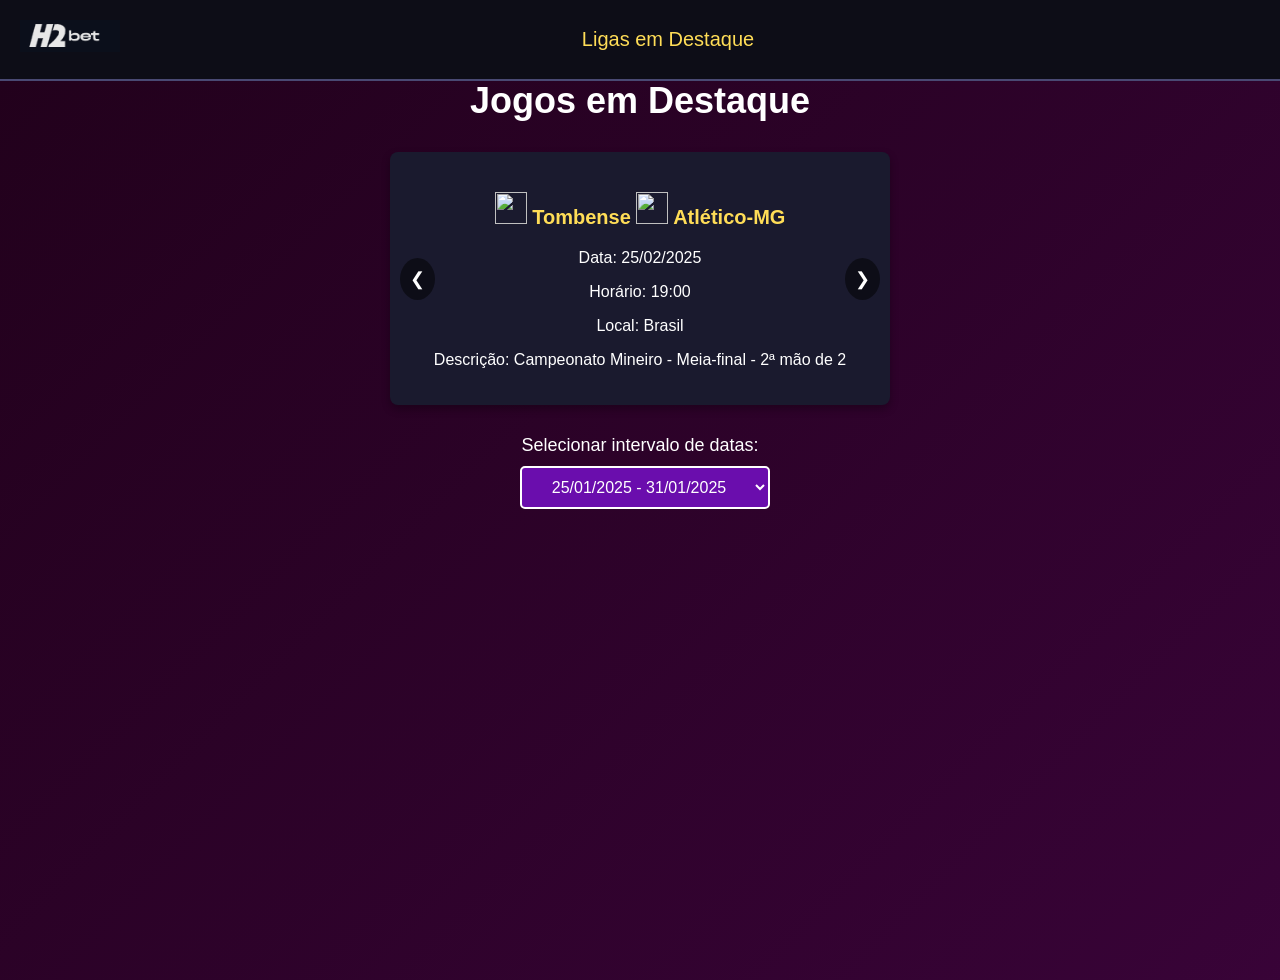
==== home.html @ 75f7c67d "Primeiro commit: adicionando arquivos do projeto" ====
<!DOCTYPE html>
    <html lang="pt-BR">
    <head>
        <meta charset="UTF-8">
        <meta name="viewport" content="width=device-width, initial-scale=1.0">
        <title>Jogos em Destaque</title>
        <link rel="icon" href="favicon.jpg" type="image/x-icon"> <!-- Linha do favicon adicionada -->
        <link rel="stylesheet" href="styles.css">
       
        </head>
    <body>
        <header>
            <img src="h2bet_logo.png" alt="H2BET" class="header-logo"> 
            <div class="header-title">
                <span class="highlight-link" onclick="location.href='events.html'">Ligas em Destaque</span>
            </div>
        </header>
        <h1>Jogos em Destaque</h1>

        <!-- Carrossel de Jogos em Destaque -->
        <div class="carousel-container" id="carousel-container">
            <div class="carousel-slide" id="carousel-slide">
                <!-- Jogo 1 -->
                <div class="carousel-item">
                    <h3>
                        <img src="https://ssl.gstatic.com/onebox/media/sports/logos/hVv2tWVGqcgg_W-j_oputw_48x48.png"> Tombense 
                        <img src="https://ssl.gstatic.com/onebox/media/sports/logos/q9fhEsgpuyRq58OgmSndcQ_48x48.png"> Atlético-MG
                    </h3>
                    <p>Data: 25/02/2025</p>
                    <p>Horário: 19:00</p>
                    <p>Local: Brasil</p>
                    <p>Descrição: Campeonato Mineiro - Meia-final - 2ª mão de 2</p>
                </div>
                
                <div class="carousel-item">
                    <h3>
                        <img src="https://ssl.gstatic.com/onebox/media/sports/logos/Ku-73v_TW9kpex-IEGb0ZA_48x48.png"> Grêmio 
                        <img src="https://ssl.gstatic.com/onebox/media/sports/logos/q9fhEsgpuyRq58OgmSndcQ_48x48.png"> Atlético-MG
                    </h3>
                    <p>Data: 29/03/2025</p>
                    <p>Horário: A definir</p>
                    <p>Local: Brasil</p>
                    <p>Descrição: Campeonato Mineiro - Final - 1ª mão de 2</p>
                </div>
                
                <div class="carousel-item">
                    <h3>
                        <img src="https://ssl.gstatic.com/onebox/media/sports/logos/q9fhEsgpuyRq58OgmSndcQ_48x48.png"> Atlético-MG 
                        <img src="https://ssl.gstatic.com/onebox/media/sports/logos/S861eZfMqq4V7d3tRQuyIg_48x48.png"> Manaus
                    </h3>
                    <p>Data: 05/03/2025</p>
                    <p>Horário: A definir</p>
                    <p>Local: Brasil</p>
                    <p>Descrição: Copa do Brasil - Segunda rodada</p>
                </div>
                
                <div class="carousel-item">
                    <h3>
                        <img src="https://ssl.gstatic.com/onebox/media/sports/logos/q9fhEsgpuyRq58OgmSndcQ_48x48.png"> Atlético-MG 
                        <img src="https://ssl.gstatic.com/onebox/media/sports/logos/4w2Z97Hf9CSOqICK3a8AxQ_48x48.png"> São Paulo
                    </h3>
                    <p>Data: 05/04/2025</p>
                    <p>Horário: A definir</p>
                    <p>Local: Brasil</p>
                    <p>Descrição: Copa do Brasil - Segunda rodada</p>
                </div>
            </div>
            <button class="carousel-button left" onclick="prevSlide()">&#10094;</button>
            <button class="carousel-button right" onclick="nextSlide()">&#10095;</button>
        </div>
        </div>
    
        <!-- Seletor de Intervalo de Datas -->
        <div class="month-selector-container">
            <label for="date">Selecionar intervalo de datas:</label>
            <select id="date" class="custom-month-selector" onchange="showSports()">
                <option value="1">25/01/2025 - 31/01/2025</option>
                <option value="2">01/02/2025 - 07/02/2025</option>
                <option value="3">08/02/2025 - 14/02/2025</option>
                <option value="4">15/02/2025 - 21/02/2025</option>
                <option value="5">22/02/2025 - 28/02/2025</option>
                <option value="6">01/03/2025 - 07/03/2025</option>
                <option value="7">08/03/2025 - 14/03/2025</option>
            </select>
        </div>
    
        <!-- Container dos Esportes -->
        <div id="sports" class="sports" style="display:none;">
            <h2 class="sports-title">ESPORTES DISPONÍVEIS:</h2>
            <div class="sports-buttons">
                <button class="sport-btn" onclick="showSportImage('futebol')">
                    <img src="https://img.icons8.com/?size=100&id=59&format=png&color=000000" alt="Futebol" class="btn-icon"> Futebol
                </button>
                <button class="sport-btn" onclick="showSportImage('tennis')">
                    <img src="https://img.icons8.com/ios-filled/50/000000/tennis.png" alt="Tênis" class="btn-icon"> Tênis
                </button>
                <button class="sport-btn" onclick="showSportImage('basquete')">
                    <img src="https://img.icons8.com/ios-filled/50/000000/basketball.png" alt="Basquete" class="btn-icon"> Basquete
                </button>
                <button class="sport-btn" onclick="showSportImage('cs')">
                    <img src="https://img.icons8.com/?size=100&id=jzahITKncvRL&format=png&color=000000" alt="CS 2.0" class="btn-icon"> CS 2.0
                </button>
                <button class="sport-btn" onclick="showSportImage('mma')">
                    <img src="https://img.icons8.com/?size=100&id=rgCIVaH3hOXV&format=png&color=000000" alt="MMA" class="btn-icon"> MMA
                </button>
            </div>
        </div>
    
        <!-- Container da Imagem do Esporte -->
        <div id="sport-image" class="sport-image" style="display:none;">
            <h2>Imagem do Esporte:</h2>
            <div id="sport-img-container">
                <!-- As imagens dos esportes serão adicionadas aqui dinamicamente -->
            </div>
        </div>
        <script src="script.js"></script>
    </body>
    </html>
---- styles.css ----
/* Estilos gerais */

.highlight-link {
    font-size: 20px; /* Define o tamanho da letra */
    color: #ffdd57; /* Cor do texto */
    cursor: pointer; /* Cursor de ponteiro ao passar o mouse */
    text-decoration: none; /* Remove o sublinhado */
    transition: color 0.3s ease, transform 0.3s ease; /* Transições suaves */
}

.highlight-link:hover {
    color: #ffd700; /* Cor do texto ao passar o mouse */
    transform: scale(1.1); /* Aumenta levemente o tamanho ao passar o mouse */
}

.highlight-link:active {
    color: #ffa500; /* Cor do texto ao clicar */
    transform: scale(0.95); /* Reduz levemente o tamanho ao clicar */
}

body, html {
    height: 100%;
    margin: 0;
    padding: 0;
    background-color: #1a1a2e;
    font-family: 'Arial', sans-serif;
    color: #ffffff;
}

header {
    background-color: rgba(0, 0, 0, 0.5); /* Transparente */
    padding: 28px;
    text-align: center;
    border-bottom: 2px solid #494973;
    position: fixed; /* Fixo no topo */
    top: 0;
    width: 100%;
    z-index: 1000;
    transition: box-shadow 0.3s ease;
}

.header-logo {
    width: 80px;
}

h1 {
    color: white;
    font-size: 36px;
    text-align: center;
    margin-top: 80px; /* Ajuste para compensar o header fixo */
}

/* Carrossel de Destaque */
.carousel-container {
    position: relative;
    max-width: 500px;
    margin: 30px auto;
    overflow: hidden;
    border-radius: 8px;
    background-color: #1a1a2e;
    color: #ffffff;
    box-shadow: 0px 4px 8px rgba(0, 0, 0, 0.3);
    transition: background-color 1s ease; /* Transição suave para a cor de fundo */
}

.carousel-slide {
    display: flex;
    transition: transform 0.5s ease-in-out;
}

.carousel-item {
    min-width: 100%;
    box-sizing: border-box;
    padding: 20px;
    text-align: center;
}

.carousel-item h3 {
    font-size: 20px;
    color: #ffdd57;
}

/* Ajuste do tamanho dos ícones */
.carousel-item h3 img {
    width: 32px; /* Reduz o tamanho para 32px */
    height: 32px;
}

/* Botões de navegação */
.carousel-button {
    position: absolute;
    top: 50%;
    transform: translateY(-50%);
    background-color: rgba(0, 0, 0, 0.5);
    color: #ffffff;
    border: none;
    padding: 10px;
    cursor: pointer;
    font-size: 18px;
    border-radius: 50%;
}

.carousel-button.left {
    left: 10px;
}

.carousel-button.right {
    right: 10px;
}

/* Estilos para o seletor de datas e esportes */
.month-selector-container {
    display: flex;
    justify-content: center;
    align-items: center;
    flex-direction: column;
    margin-top: 20px;
}

.custom-month-selector {
    padding: 10px;
    font-size: 16px;
    color: #ffffff;
    background-color: #6a0dad;
    border: 2px solid #ffffff;
    border-radius: 5px;
    margin-top: 10px;
    width: 250px;
    text-align: center;
    transition: background-color 0.3s ease;
}

.custom-month-selector:hover {
    background-color: #9a4cdd;
}

/* Botões de esportes */
.sport-btn {
    background: linear-gradient(135deg, #6a0dad, #494973);
    color: white;
    padding: 15px 25px;
    border-radius: 8px;
    box-shadow: 0 4px 8px rgba(0, 0, 0, 0.3);
    margin: 5px;
    cursor: pointer;
    transition: background 0.3s, transform 0.2s;
}

.sport-btn:hover {
    background: linear-gradient(135deg, #9a4cdd, #6161a2);
    transform: scale(1.1);
}

.sport-btn:active {
    transform: scale(0.98);
    background-color: #7e41c4;
}

/* Área da imagem com borda */
.sport-image {
    border-radius: 10px;
    padding: 15px;
    background-color: #282846;
    margin: 20px auto;
    text-align: center;
    max-width: 1000px;
    box-shadow: 0px 4px 8px rgba(0, 0, 0, 0.5);
}

.sport-image img {
    border-radius: 8px;
    border: 2px solid #494973;
    max-width: 100%;
    height: auto;
}

/* Estilo do canvas de neve */
#snowCanvas {
    position: fixed;
    top: 0;
    left: 0;
    width: 100%;
    height: 100%;
    pointer-events: none;
    z-index: 1000;
}

body {
    font-family: Arial, sans-serif;
    background-color: #1a1a2e; /* Fundo escuro */
    color: #ffffff; /* Texto claro */
}

.header-logo:hover {
    transform: scale(1.1) rotate(-5deg);
    transition: transform 0.3s ease;
}

.header-logo {
    position: absolute; /* Faz o logo flutuar na posição */
    left: 20px; /* Distância do lado esquerdo */
    top: 20px; /* Distância do topo */
    width: 100px; /* Ajuste a largura do logo conforme necessário */
}

/* Estilos para as abas e o conteúdo das abas no calendário */
.tabs-container, .sub-tabs-container {
    background-color: #282846;
    padding: 10px;
}

.tab, .sub-tab {
    display: inline-block;
    cursor: pointer;
    padding: 10px 20px;
    margin: 0 5px;
    background-color: #3b3b5e;
    color: white;
    border-radius: 5px;
    transition: background-color 0.3s ease, transform 0.2s ease; /* Animações */
}

.tab:hover, .sub-tab:hover {
    background-color: #494973;
    transform: scale(1.05); /* Aumenta levemente o tamanho */
}

.tab-content, .sub-tab-content {
    display: none;
    padding: 10px;
    background-color: #2d2d4f;
    border: 1px solid #494973;
    margin-top: 10px;
    border-radius: 5px;
}

.tab-content.active, .sub-tab-content.active {
    display: block;
}

.tab-active, .sub-tab-active {
    background-color: #6161a2; /* Cor ao ativar */
    color: #ffffff;
    transform: scale(1.05);
}

.button-active {
    background-color: #494973; /* Cor ao clicar */
    transform: scale(0.95); /* Reduz levemente o tamanho ao clicar */
    transition: transform 0.1s ease; /* Adiciona animação suave ao efeito de pressionamento */
}

/* Estilos para o seletor de mês e lista de eventos */
.month-selector-container {
    margin: 20px 0;
    display: flex;
    justify-content: center;
    align-items: center;
    font-size: 18px;
}

.custom-month-selector {
    padding: 10px 15px;
    margin-left: 10px;
    font-size: 16px;
    color: #ffffff;
    background-color: #6a0dad; /* Roxo escuro */
    border: 2px solid #ffffff;
    border-radius: 5px;
    transition: background-color 0.3s ease, color 0.3s ease;
}

.custom-month-selector:hover {
    background-color: #9a4cdd; /* Tom de roxo mais claro no hover */
    color: #ffffff;
}

.custom-month-selector:focus {
    outline: none;
    border-color: #9a4cdd;
    box-shadow: 0 0 5px rgba(154, 76, 221, 0.6);
}

.events {
    margin-top: 20px;
    padding: 0 20px;
}

.custom-event-list {
    list-style-type: none;
    padding: 0;
    margin: 20px 0;
}

.custom-event-list li {
    background-color: #2d2d4f;
    margin-bottom: 10px;
    padding: 15px;
    border-radius: 5px;
    font-size: 16px;
    transition: background-color 0.3s ease;
}

.custom-event-list li:hover {
    background-color: #3b3b5e;
}

/* Estilos para o seletor de datas */
.date-selector-container {
    margin: 20px 0;
    display: flex;
    justify-content: center;
    align-items: center;
    font-size: 18px;
}
.custom-date-selector {
    padding: 10px 15px;
    margin-left: 10px;
    font-size: 16px;
    color: #ffffff;
    background-color: #6a0dad; /* Roxo escuro */
    border: 2px solid #ffffff;
    border-radius: 5px;
    transition: background-color 0.3s ease, color 0.3s ease;
}

.custom-date-selector:hover {
    background-color: #9a4cdd; /* Tom de roxo mais claro no hover */
    color: #ffffff;
}

/* Estilos para a lista de esportes */
.sports-buttons {
    display: flex;
    justify-content: center;
    flex-wrap: wrap;
    margin-top: 20px;
}

.sport-btn {
    background-color: #3b3b5e;
    color: white;
    border: none;
    border-radius: 5px;
    padding: 10px 20px;
    margin: 5px;
    cursor: pointer;
    transition: background-color 0.3s ease, transform 0.2s ease;
}

.sport-btn:hover {
    background-color: #494973;
    transform: scale(1.05);
}

/* Efeito de destaque para o botão ativo */
.sport-btn.active {
    background-color: #494973;
    box-shadow: 0 6px 12px rgba(0, 0, 0, 0.3);
    transform: scale(1.05);
    color: #ffffff;
}

.sport-image {
    display: flex;
    justify-content: center; /* Centraliza as imagens */
    align-items: center;
    margin-top: 40px;
}

.sport-image img {
    max-width: 100%;
    height: auto;
    border-radius: 10px;
    margin-top: 10px;
}

/* Limite de tamanho das imagens */
.sport-image img {
    max-width: 90%; /* Garante que as imagens não ocupem mais de 90% da largura */
    height: auto;
}

/* Animação de fade-in */
.fade-in {
    opacity: 0;
    transform: translateY(20px);
    animation: fadeIn 0.5s forwards;
}

@keyframes fadeIn {
    to {
        opacity: 1;
        transform: translateY(0);
    }
}

/* Estilos para o ícone de carregamento */
.loading-spinner {
    border: 4px solid rgba(255, 255, 255, 0.3);
    border-top: 4px solid #6a0dad;
    border-radius: 50%;
    width: 40px;
    height: 40px;
    animation: spin 1s linear infinite;
    margin: auto;
}

@keyframes spin {
    from { transform: rotate(0deg); }
    to { transform: rotate(360deg); }
}

.tab-content, .sub-tab-content {
    opacity: 0;
    transform: translateY(20px);
    transition: opacity 0.5s ease, transform 0.5s ease;
}

.tab-content.active, .sub-tab-content.active {
    opacity: 1;
    transform: translateY(0);
}

.sport-btn {
    display: flex;
    align-items: center;
    background-color: #3b3b5e;
    color: white;
    border: none;
    border-radius: 5px;
    padding: 10px 20px;
    margin: 5px;
    cursor: pointer;
    transition: background-color 0.3s ease, transform 0.2s ease;
}

.sport-btn:hover {
    background-color: #494973;
    transform: scale(1.05);
}

.btn-icon {
    width: 20px;
    height: 20px;
    margin-right: 8px;
}

#sport-img-container {
    border: 2px solid #494973;
    border-radius: 8px;
    padding: 15px;
    box-shadow: 0 0 10px rgba(106, 13, 173, 0.5), 0 0 20px rgba(106, 13, 173, 0.3);
    animation: glow 2s infinite alternate;
    width: 90%; /* Aumenta a largura para 90% da área disponível */
    max-width: 1250px; /* Aumenta o limite máximo para telas grandes */
    margin: 0 auto; /* Centraliza o contêiner */
}

@keyframes glow {
    0% { box-shadow: 0 0 10px rgba(106, 13, 173, 0.3), 0 0 15px rgba(106, 13, 173, 0.2); }
    100% { box-shadow: 0 0 15px rgba(106, 13, 173, 0.6), 0 0 25px rgba(106, 13, 173, 0.4); }
}

#sport-img-container img {
    transition: transform 0.3s ease; /* Transição suave para o efeito de zoom */
}

#sport-img-container img:hover {
    transform: scale(1.25); /* Aumenta levemente o zoom ao passar o mouse */
}

h2 {
    font-size: 24px;
    text-transform: uppercase;
    letter-spacing: 2px;
    color: #ab4cf0;
    text-align: center;
    margin-bottom: 15px;
    border-bottom: 2px solid #494973;
    display: inline-block;
    padding-bottom: 5px;
}

.sport-btn {
    background: linear-gradient(135deg, #6a0dad, #3b3b5e);
    color: white;
    border: none;
    border-radius: 25px;
    padding: 12px 24px;
    margin: 8px;
    cursor: pointer;
    transition: background 0.3s, transform 0.2s;
}

.sport-btn:hover {
    background: linear-gradient(135deg, #9b5ed4, #4d4d7e);
    transform: scale(1.1);
    box-shadow: 0 4px 8px rgba(0, 0, 0, 0.3);
}

.sport-btn:active {
    transform: scale(0.95);
    box-shadow: 0 2px 4px rgba(0, 0, 0, 0.2);
}

/* Fundo animado com gradiente */
body {
    background: linear-gradient(135deg, #22011c, #9805a5c4);
    background-size: 400% 400%;
    animation: backgroundMove 10s infinite alternate;
}

@keyframes backgroundMove {
    0% { background-position: 0% 0%; }
    100% { background-position: 100% 100%; }
}

/* Fundo com várias linhas de texto animado */
.animated-text-background {
    position: absolute;
    top: 0;
    left: 0;
    width: 100%;
    height: 100%;
    overflow: hidden;
    z-index: -1;
    display: grid;
    grid-template-rows: repeat(6, 1fr); /* Cria 6 linhas de H2 */
    opacity: 0.1; /* Ajusta a opacidade para um fundo visível, mas não muito forte */
    pointer-events: none;
}

/* Cada linha de texto H2 animada */
.animated-text-background div {
    display: flex;
    justify-content: center;
    align-items: center;
    white-space: nowrap;
    font-size: 120px;
    color: #ffffff;
    animation: moveText 20s linear infinite;
}

/* Pequenos atrasos para cada linha, criando um efeito escalonado */
.animated-text-background div:nth-child(odd) {
    animation-delay: 0s;
}

.animated-text-background div:nth-child(even) {
    animation-delay: 10s;
}

/* Animação do movimento do texto */
@keyframes moveText {
    0% { transform: translateX(100%); }
    100% { transform: translateX(-100%); }
}

/* Centralizar o contêiner de esportes */
.sports {
    display: flex;
    flex-direction: column;
    align-items: center;
    text-align: center;
}

/* Estilo para o título */
.sports-title {
    font-size: 24px;
    font-weight: bold;
    color: #9b5ed4;
    margin-bottom: 20px;
    letter-spacing: 2px;
    text-transform: uppercase;
}

.team-icon {
    width: 24px;
    height: 24px;
    vertical-align: middle;
    margin-right: 5px;
}
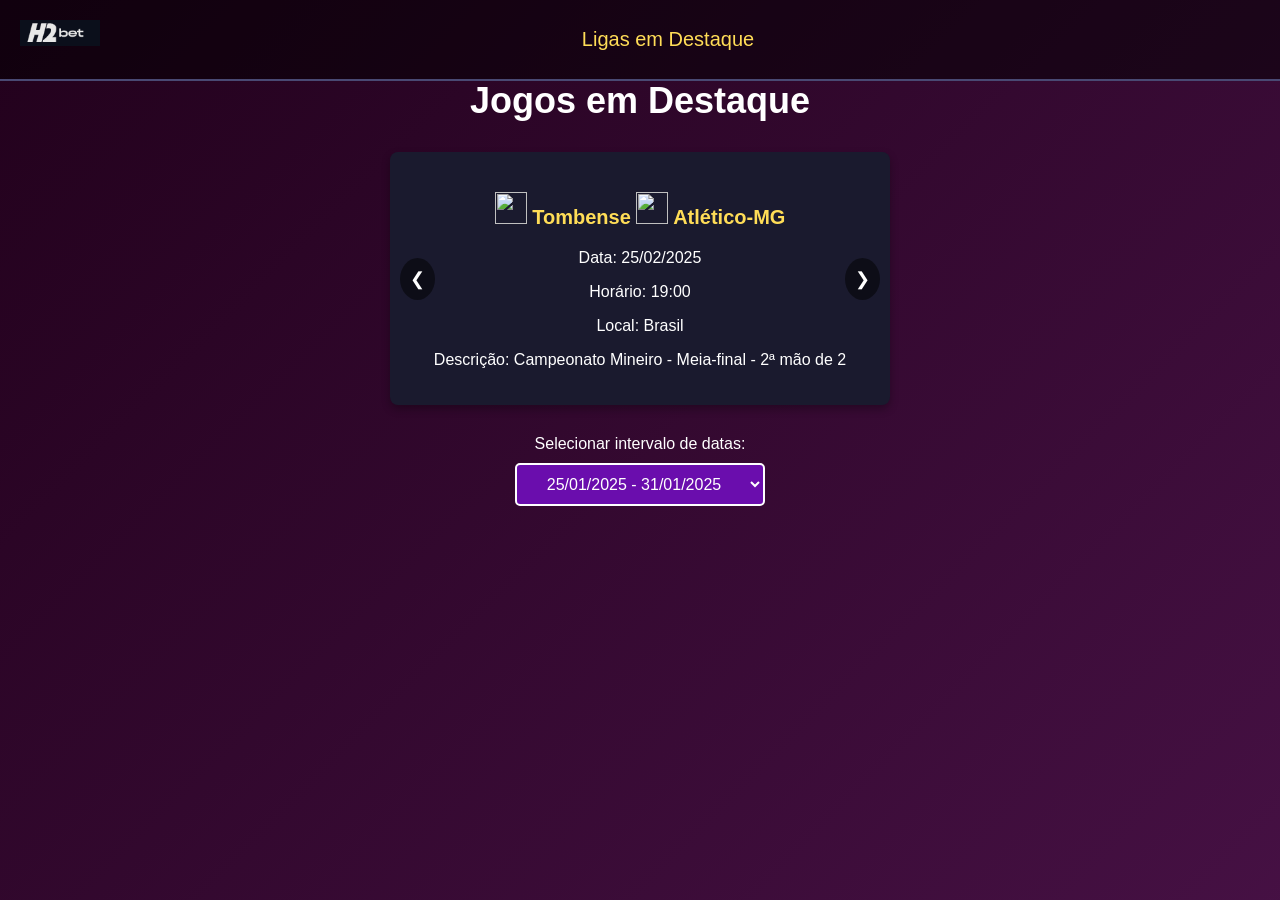
==== commit 30590449: "atualizado tudo layout" ====
--- a/home.html
+++ b/home.html
@@ -108,7 +108,7 @@
     
         <!-- Container da Imagem do Esporte -->
         <div id="sport-image" class="sport-image" style="display:none;">
-            <h2>Imagem do Esporte:</h2>
+            <h2>Evento's':</h2>
             <div id="sport-img-container">
                 <!-- As imagens dos esportes serão adicionadas aqui dinamicamente -->
             </div>
--- a/styles.css
+++ b/styles.css
@@ -1,53 +1,84 @@
-/* Estilos gerais */
-
-.highlight-link {
-    font-size: 20px; /* Define o tamanho da letra */
-    color: #ffdd57; /* Cor do texto */
-    cursor: pointer; /* Cursor de ponteiro ao passar o mouse */
-    text-decoration: none; /* Remove o sublinhado */
-    transition: color 0.3s ease, transform 0.3s ease; /* Transições suaves */
-}
-
-.highlight-link:hover {
-    color: #ffd700; /* Cor do texto ao passar o mouse */
-    transform: scale(1.1); /* Aumenta levemente o tamanho ao passar o mouse */
-}
-
-.highlight-link:active {
-    color: #ffa500; /* Cor do texto ao clicar */
-    transform: scale(0.95); /* Reduz levemente o tamanho ao clicar */
-}
-
-body, html {
+/* Reset básico para garantir que o body ocupe toda a tela */
+html, body {
     height: 100%;
+    width: 100%;
     margin: 0;
     padding: 0;
-    background-color: #1a1a2e;
-    font-family: 'Arial', sans-serif;
-    color: #ffffff;
+    overflow-x: hidden; /* Evita barras de rolagem horizontais indesejadas */
+}
+
+/* Fundo animado com gradiente */
+body {
+    background: linear-gradient(135deg, #22011c, #9805a5c4);
+    background-size: 400% 400%;
+    animation: backgroundMove 10s infinite alternate;
+    min-height: 100vh; /* Garante que o body ocupe pelo menos a altura da viewport */
+    font-family: Arial, sans-serif;
+    color: #ffffff;
+}
+
+/* Animação do gradiente */
+@keyframes backgroundMove {
+    0% { background-position: 0% 0%; }
+    100% { background-position: 100% 100%; }
+}
+
+/* Estilos gerais */
+.highlight-link {
+    font-size: 20px;
+    color: #ffdd57;
+    cursor: pointer;
+    text-decoration: none;
+    transition: color 0.3s ease, transform 0.3s ease;
+}
+
+.highlight-link:hover {
+    color: #ffd700;
+    transform: scale(1.1);
+}
+
+.highlight-link:active {
+    color: #ffa500;
+    transform: scale(0.95);
 }
 
 header {
-    background-color: rgba(0, 0, 0, 0.5); /* Transparente */
+    background-color: rgba(0, 0, 0, 0.5);
     padding: 28px;
-    text-align: center;
     border-bottom: 2px solid #494973;
-    position: fixed; /* Fixo no topo */
+    position: fixed;
     top: 0;
     width: 100%;
     z-index: 1000;
     transition: box-shadow 0.3s ease;
+    display: flex;
+    justify-content: center;
+    align-items: center;
 }
 
 .header-logo {
     width: 80px;
+    position: absolute;
+    left: 20px;
+    top: 20px;
+}
+
+.header-logo:hover {
+    transform: scale(1.1) rotate(-5deg);
+    transition: transform 0.3s ease;
+}
+
+.header-title {
+    display: flex;
+    justify-content: center;
+    width: 100%;
 }
 
 h1 {
     color: white;
     font-size: 36px;
     text-align: center;
-    margin-top: 80px; /* Ajuste para compensar o header fixo */
+    margin-top: 80px;
 }
 
 /* Carrossel de Destaque */
@@ -57,10 +88,16 @@
     margin: 30px auto;
     overflow: hidden;
     border-radius: 8px;
-    background-color: #1a1a2e;
+    background: rgba(0, 0, 0, 0.3); /* Fundo semi-transparente */
     color: #ffffff;
     box-shadow: 0px 4px 8px rgba(0, 0, 0, 0.3);
-    transition: background-color 1s ease; /* Transição suave para a cor de fundo */
+    transition: background-color 1s ease;
+    cursor: grab; /* Indica que o carrossel pode ser arrastado */
+    user-select: none; /* Evita seleção de texto ao arrastar */
+}
+
+.carousel-container:active {
+    cursor: grabbing; /* Muda o cursor ao arrastar */
 }
 
 .carousel-slide {
@@ -80,13 +117,11 @@
     color: #ffdd57;
 }
 
-/* Ajuste do tamanho dos ícones */
 .carousel-item h3 img {
-    width: 32px; /* Reduz o tamanho para 32px */
+    width: 32px;
     height: 32px;
 }
 
-/* Botões de navegação */
 .carousel-button {
     position: absolute;
     top: 50%;
@@ -132,354 +167,6 @@
 
 .custom-month-selector:hover {
     background-color: #9a4cdd;
-}
-
-/* Botões de esportes */
-.sport-btn {
-    background: linear-gradient(135deg, #6a0dad, #494973);
-    color: white;
-    padding: 15px 25px;
-    border-radius: 8px;
-    box-shadow: 0 4px 8px rgba(0, 0, 0, 0.3);
-    margin: 5px;
-    cursor: pointer;
-    transition: background 0.3s, transform 0.2s;
-}
-
-.sport-btn:hover {
-    background: linear-gradient(135deg, #9a4cdd, #6161a2);
-    transform: scale(1.1);
-}
-
-.sport-btn:active {
-    transform: scale(0.98);
-    background-color: #7e41c4;
-}
-
-/* Área da imagem com borda */
-.sport-image {
-    border-radius: 10px;
-    padding: 15px;
-    background-color: #282846;
-    margin: 20px auto;
-    text-align: center;
-    max-width: 1000px;
-    box-shadow: 0px 4px 8px rgba(0, 0, 0, 0.5);
-}
-
-.sport-image img {
-    border-radius: 8px;
-    border: 2px solid #494973;
-    max-width: 100%;
-    height: auto;
-}
-
-/* Estilo do canvas de neve */
-#snowCanvas {
-    position: fixed;
-    top: 0;
-    left: 0;
-    width: 100%;
-    height: 100%;
-    pointer-events: none;
-    z-index: 1000;
-}
-
-body {
-    font-family: Arial, sans-serif;
-    background-color: #1a1a2e; /* Fundo escuro */
-    color: #ffffff; /* Texto claro */
-}
-
-.header-logo:hover {
-    transform: scale(1.1) rotate(-5deg);
-    transition: transform 0.3s ease;
-}
-
-.header-logo {
-    position: absolute; /* Faz o logo flutuar na posição */
-    left: 20px; /* Distância do lado esquerdo */
-    top: 20px; /* Distância do topo */
-    width: 100px; /* Ajuste a largura do logo conforme necessário */
-}
-
-/* Estilos para as abas e o conteúdo das abas no calendário */
-.tabs-container, .sub-tabs-container {
-    background-color: #282846;
-    padding: 10px;
-}
-
-.tab, .sub-tab {
-    display: inline-block;
-    cursor: pointer;
-    padding: 10px 20px;
-    margin: 0 5px;
-    background-color: #3b3b5e;
-    color: white;
-    border-radius: 5px;
-    transition: background-color 0.3s ease, transform 0.2s ease; /* Animações */
-}
-
-.tab:hover, .sub-tab:hover {
-    background-color: #494973;
-    transform: scale(1.05); /* Aumenta levemente o tamanho */
-}
-
-.tab-content, .sub-tab-content {
-    display: none;
-    padding: 10px;
-    background-color: #2d2d4f;
-    border: 1px solid #494973;
-    margin-top: 10px;
-    border-radius: 5px;
-}
-
-.tab-content.active, .sub-tab-content.active {
-    display: block;
-}
-
-.tab-active, .sub-tab-active {
-    background-color: #6161a2; /* Cor ao ativar */
-    color: #ffffff;
-    transform: scale(1.05);
-}
-
-.button-active {
-    background-color: #494973; /* Cor ao clicar */
-    transform: scale(0.95); /* Reduz levemente o tamanho ao clicar */
-    transition: transform 0.1s ease; /* Adiciona animação suave ao efeito de pressionamento */
-}
-
-/* Estilos para o seletor de mês e lista de eventos */
-.month-selector-container {
-    margin: 20px 0;
-    display: flex;
-    justify-content: center;
-    align-items: center;
-    font-size: 18px;
-}
-
-.custom-month-selector {
-    padding: 10px 15px;
-    margin-left: 10px;
-    font-size: 16px;
-    color: #ffffff;
-    background-color: #6a0dad; /* Roxo escuro */
-    border: 2px solid #ffffff;
-    border-radius: 5px;
-    transition: background-color 0.3s ease, color 0.3s ease;
-}
-
-.custom-month-selector:hover {
-    background-color: #9a4cdd; /* Tom de roxo mais claro no hover */
-    color: #ffffff;
-}
-
-.custom-month-selector:focus {
-    outline: none;
-    border-color: #9a4cdd;
-    box-shadow: 0 0 5px rgba(154, 76, 221, 0.6);
-}
-
-.events {
-    margin-top: 20px;
-    padding: 0 20px;
-}
-
-.custom-event-list {
-    list-style-type: none;
-    padding: 0;
-    margin: 20px 0;
-}
-
-.custom-event-list li {
-    background-color: #2d2d4f;
-    margin-bottom: 10px;
-    padding: 15px;
-    border-radius: 5px;
-    font-size: 16px;
-    transition: background-color 0.3s ease;
-}
-
-.custom-event-list li:hover {
-    background-color: #3b3b5e;
-}
-
-/* Estilos para o seletor de datas */
-.date-selector-container {
-    margin: 20px 0;
-    display: flex;
-    justify-content: center;
-    align-items: center;
-    font-size: 18px;
-}
-.custom-date-selector {
-    padding: 10px 15px;
-    margin-left: 10px;
-    font-size: 16px;
-    color: #ffffff;
-    background-color: #6a0dad; /* Roxo escuro */
-    border: 2px solid #ffffff;
-    border-radius: 5px;
-    transition: background-color 0.3s ease, color 0.3s ease;
-}
-
-.custom-date-selector:hover {
-    background-color: #9a4cdd; /* Tom de roxo mais claro no hover */
-    color: #ffffff;
-}
-
-/* Estilos para a lista de esportes */
-.sports-buttons {
-    display: flex;
-    justify-content: center;
-    flex-wrap: wrap;
-    margin-top: 20px;
-}
-
-.sport-btn {
-    background-color: #3b3b5e;
-    color: white;
-    border: none;
-    border-radius: 5px;
-    padding: 10px 20px;
-    margin: 5px;
-    cursor: pointer;
-    transition: background-color 0.3s ease, transform 0.2s ease;
-}
-
-.sport-btn:hover {
-    background-color: #494973;
-    transform: scale(1.05);
-}
-
-/* Efeito de destaque para o botão ativo */
-.sport-btn.active {
-    background-color: #494973;
-    box-shadow: 0 6px 12px rgba(0, 0, 0, 0.3);
-    transform: scale(1.05);
-    color: #ffffff;
-}
-
-.sport-image {
-    display: flex;
-    justify-content: center; /* Centraliza as imagens */
-    align-items: center;
-    margin-top: 40px;
-}
-
-.sport-image img {
-    max-width: 100%;
-    height: auto;
-    border-radius: 10px;
-    margin-top: 10px;
-}
-
-/* Limite de tamanho das imagens */
-.sport-image img {
-    max-width: 90%; /* Garante que as imagens não ocupem mais de 90% da largura */
-    height: auto;
-}
-
-/* Animação de fade-in */
-.fade-in {
-    opacity: 0;
-    transform: translateY(20px);
-    animation: fadeIn 0.5s forwards;
-}
-
-@keyframes fadeIn {
-    to {
-        opacity: 1;
-        transform: translateY(0);
-    }
-}
-
-/* Estilos para o ícone de carregamento */
-.loading-spinner {
-    border: 4px solid rgba(255, 255, 255, 0.3);
-    border-top: 4px solid #6a0dad;
-    border-radius: 50%;
-    width: 40px;
-    height: 40px;
-    animation: spin 1s linear infinite;
-    margin: auto;
-}
-
-@keyframes spin {
-    from { transform: rotate(0deg); }
-    to { transform: rotate(360deg); }
-}
-
-.tab-content, .sub-tab-content {
-    opacity: 0;
-    transform: translateY(20px);
-    transition: opacity 0.5s ease, transform 0.5s ease;
-}
-
-.tab-content.active, .sub-tab-content.active {
-    opacity: 1;
-    transform: translateY(0);
-}
-
-.sport-btn {
-    display: flex;
-    align-items: center;
-    background-color: #3b3b5e;
-    color: white;
-    border: none;
-    border-radius: 5px;
-    padding: 10px 20px;
-    margin: 5px;
-    cursor: pointer;
-    transition: background-color 0.3s ease, transform 0.2s ease;
-}
-
-.sport-btn:hover {
-    background-color: #494973;
-    transform: scale(1.05);
-}
-
-.btn-icon {
-    width: 20px;
-    height: 20px;
-    margin-right: 8px;
-}
-
-#sport-img-container {
-    border: 2px solid #494973;
-    border-radius: 8px;
-    padding: 15px;
-    box-shadow: 0 0 10px rgba(106, 13, 173, 0.5), 0 0 20px rgba(106, 13, 173, 0.3);
-    animation: glow 2s infinite alternate;
-    width: 90%; /* Aumenta a largura para 90% da área disponível */
-    max-width: 1250px; /* Aumenta o limite máximo para telas grandes */
-    margin: 0 auto; /* Centraliza o contêiner */
-}
-
-@keyframes glow {
-    0% { box-shadow: 0 0 10px rgba(106, 13, 173, 0.3), 0 0 15px rgba(106, 13, 173, 0.2); }
-    100% { box-shadow: 0 0 15px rgba(106, 13, 173, 0.6), 0 0 25px rgba(106, 13, 173, 0.4); }
-}
-
-#sport-img-container img {
-    transition: transform 0.3s ease; /* Transição suave para o efeito de zoom */
-}
-
-#sport-img-container img:hover {
-    transform: scale(1.25); /* Aumenta levemente o zoom ao passar o mouse */
-}
-
-h2 {
-    font-size: 24px;
-    text-transform: uppercase;
-    letter-spacing: 2px;
-    color: #ab4cf0;
-    text-align: center;
-    margin-bottom: 15px;
-    border-bottom: 2px solid #494973;
-    display: inline-block;
-    padding-bottom: 5px;
 }
 
 .sport-btn {
@@ -491,6 +178,8 @@
     margin: 8px;
     cursor: pointer;
     transition: background 0.3s, transform 0.2s;
+    display: flex;
+    align-items: center;
 }
 
 .sport-btn:hover {
@@ -504,60 +193,178 @@
     box-shadow: 0 2px 4px rgba(0, 0, 0, 0.2);
 }
 
-/* Fundo animado com gradiente */
-body {
-    background: linear-gradient(135deg, #22011c, #9805a5c4);
-    background-size: 400% 400%;
-    animation: backgroundMove 10s infinite alternate;
-}
-
-@keyframes backgroundMove {
-    0% { background-position: 0% 0%; }
-    100% { background-position: 100% 100%; }
-}
-
-/* Fundo com várias linhas de texto animado */
-.animated-text-background {
-    position: absolute;
+.sport-btn .btn-icon {
+    width: 20px; /* Tamanho original restaurado */
+    height: 20px; /* Tamanho original restaurado */
+    margin-right: 8px;
+}
+
+.sport-image {
+    border-radius: 10px;
+    padding: 15px;
+    background: rgba(0, 0, 0, 0.3); /* Fundo semi-transparente */
+    margin: 20px auto;
+    text-align: center;
+    max-width: 1000px;
+    box-shadow: 0px 4px 8px rgba(0, 0, 0, 0.5);
+}
+
+.sport-image img {
+    border-radius: 8px;
+    border: 2px solid #494973;
+    max-width: 100%;
+    height: auto;
+}
+
+#snowCanvas {
+    position: fixed;
     top: 0;
     left: 0;
     width: 100%;
     height: 100%;
-    overflow: hidden;
-    z-index: -1;
-    display: grid;
-    grid-template-rows: repeat(6, 1fr); /* Cria 6 linhas de H2 */
-    opacity: 0.1; /* Ajusta a opacidade para um fundo visível, mas não muito forte */
     pointer-events: none;
-}
-
-/* Cada linha de texto H2 animada */
-.animated-text-background div {
+    z-index: 1000;
+}
+
+.tabs-container, .sub-tabs-container {
+    background-color: #282846;
+    padding: 10px;
+}
+
+.tab, .sub-tab {
+    display: inline-block;
+    cursor: pointer;
+    padding: 10px 20px;
+    margin: 0 5px;
+    background-color: #3b3b5e;
+    color: white;
+    border-radius: 5px;
+    transition: background-color 0.3s ease, transform 0.2s ease;
+}
+
+.tab:hover, .sub-tab:hover {
+    background-color: #494973;
+    transform: scale(1.05);
+}
+
+.tab-content, .sub-tab-content {
+    display: none;
+    padding: 10px;
+    background-color: #2d2d4f;
+    border: 1px solid #494973;
+    margin-top: 10px;
+    border-radius: 5px;
+}
+
+.tab-content.active, .sub-tab-content.active {
+    display: block;
+}
+
+.tab-active, .sub-tab-active {
+    background-color: #6161a2;
+    color: #ffffff;
+    transform: scale(1.05);
+}
+
+.button-active {
+    background-color: #494973;
+    transform: scale(0.95);
+    transition: transform 0.1s ease;
+}
+
+.events {
+    margin-top: 20px;
+    padding: 0 20px;
+    background: rgba(0, 0, 0, 0.3); /* Fundo semi-transparente */
+}
+
+.custom-event-list {
+    list-style-type: none;
+    padding: 0;
+    margin: 20px 0;
+}
+
+.custom-event-list li {
+    background-color: #2d2d4f;
+    margin-bottom: 10px;
+    padding: 15px;
+    border-radius: 5px;
+    font-size: 16px;
+    transition: background-color 0.3s ease;
+}
+
+.custom-event-list li:hover {
+    background-color: #3b3b5e;
+}
+
+.date-selector-container {
+    margin: 20px 0;
     display: flex;
     justify-content: center;
     align-items: center;
-    white-space: nowrap;
-    font-size: 120px;
-    color: #ffffff;
-    animation: moveText 20s linear infinite;
-}
-
-/* Pequenos atrasos para cada linha, criando um efeito escalonado */
-.animated-text-background div:nth-child(odd) {
-    animation-delay: 0s;
-}
-
-.animated-text-background div:nth-child(even) {
-    animation-delay: 10s;
-}
-
-/* Animação do movimento do texto */
-@keyframes moveText {
-    0% { transform: translateX(100%); }
-    100% { transform: translateX(-100%); }
-}
-
-/* Centralizar o contêiner de esportes */
+    font-size: 18px;
+}
+
+.custom-date-selector {
+    padding: 10px 15px;
+    margin-left: 10px;
+    font-size: 16px;
+    color: #ffffff;
+    background-color: #6a0dad;
+    border: 2px solid #ffffff;
+    border-radius: 5px;
+    transition: background-color 0.3s ease, color 0.3s ease;
+}
+
+.custom-date-selector:hover {
+    background-color: #9a4cdd;
+    color: #ffffff;
+}
+
+.sports-buttons {
+    display: flex;
+    justify-content: center;
+    flex-wrap: wrap;
+    margin-top: 20px;
+}
+
+#sport-img-container {
+    border: 2px solid #494973;
+    border-radius: 8px;
+    padding: 15px;
+    box-shadow: 0 0 10px rgba(106, 13, 173, 0.5), 0 0 20px rgba(106, 13, 173, 0.3);
+    animation: glow 2s infinite alternate;
+    width: 90%;
+    max-width: 1250px;
+    margin: 0 auto;
+    background: rgba(0, 0, 0, 0.3); /* Fundo semi-transparente */
+}
+
+@keyframes glow {
+    0% { box-shadow: 0 0 10px rgba(106, 13, 173, 0.3), 0 0 15px rgba(106, 13, 173, 0.2); }
+    100% { box-shadow: 0 0 15px rgba(106, 13, 173, 0.6), 0 0 25px rgba(106, 13, 173, 0.4); }
+}
+
+#sport-img-container img {
+    transition: transform 0.3s ease;
+}
+
+#sport-img-container img:hover {
+    transform: scale(1.25);
+}
+
+h2 {
+    font-size: 24px;
+    text-transform: uppercase;
+    letter-spacing: 2px;
+    color: #ab4cf0;
+    text-align: center;
+    margin-bottom: 15px;
+    border-bottom: 2px solid #494973;
+    display: inline-block;
+    padding-bottom: 5px;
+}
+
 .sports {
     display: flex;
     flex-direction: column;
@@ -565,7 +372,6 @@
     text-align: center;
 }
 
-/* Estilo para o título */
 .sports-title {
     font-size: 24px;
     font-weight: bold;
@@ -580,4 +386,49 @@
     height: 24px;
     vertical-align: middle;
     margin-right: 5px;
+}
+
+.fade-in {
+    opacity: 0;
+    transform: translateY(20px);
+    animation: fadeIn 0.5s forwards;
+}
+
+@keyframes fadeIn {
+    to {
+        opacity: 1;
+        transform: translateY(0);
+    }
+}
+
+.loading-spinner {
+    border: 4px solid rgba(255, 255, 255, 0.3);
+    border-top: 4px solid #6a0dad;
+    border-radius: 50%;
+    width: 40px;
+    height: 40px;
+    animation: spin 1s linear infinite;
+    margin: auto;
+}
+
+@keyframes spin {
+    from { transform: rotate(0deg); }
+    to { transform: rotate(360deg); }
+}
+
+.tab-content, .sub-tab-content {
+    opacity: 0;
+    transform: translateY(20px);
+    transition: opacity 0.5s ease, transform 0.5s ease;
+}
+
+.tab-content.active, .sub-tab-content.active {
+    opacity: 1;
+    transform: translateY(0);
+}
+
+/* Ajuste na tabela para legibilidade (opcional) */
+table {
+    background: rgba(0, 0, 0, 0.3); /* Fundo leve para legibilidade */
+    color: #ffffff; /* Texto branco para contraste */
 }
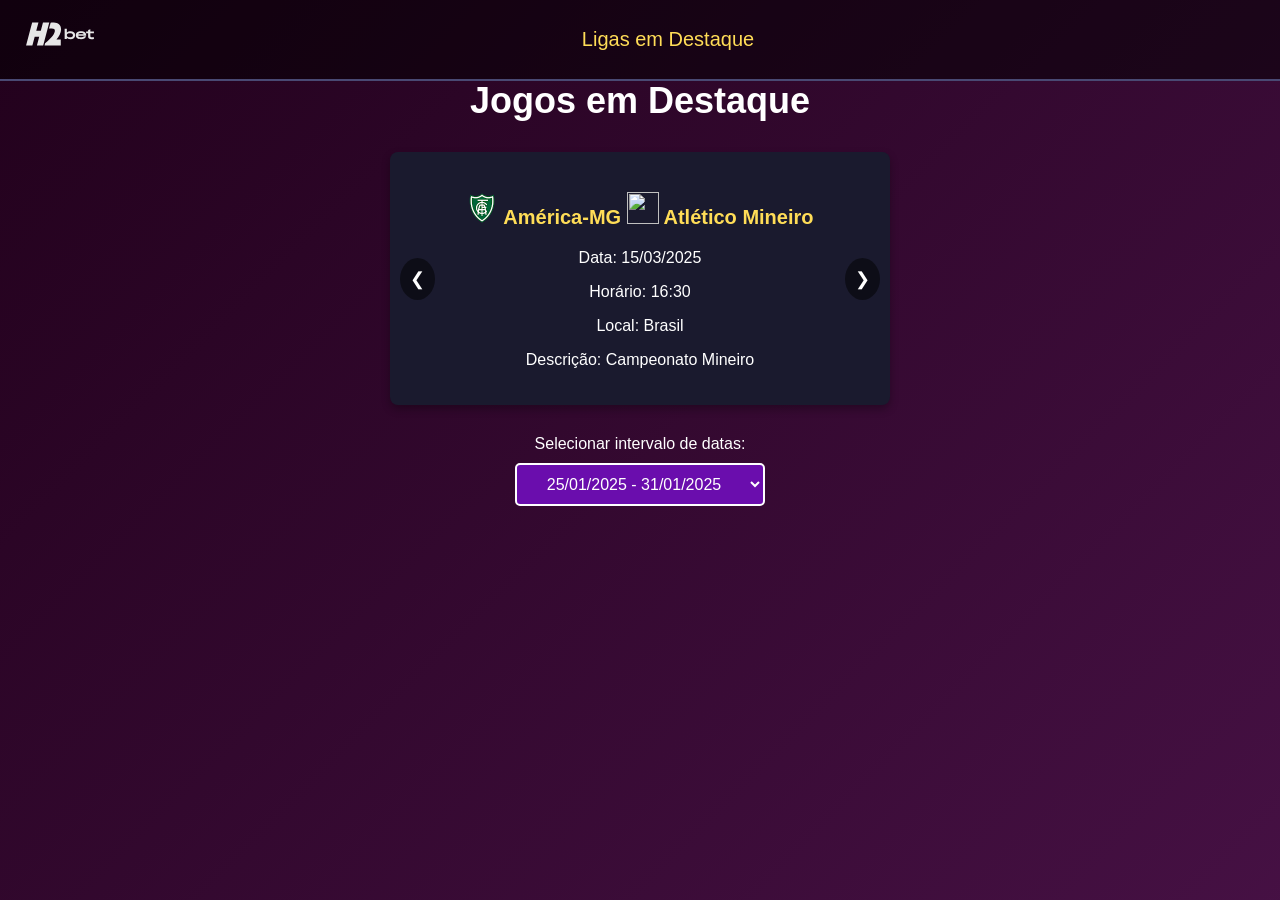
==== commit b4dd9362: "atualizado layout e carrossel" ====
--- a/home.html
+++ b/home.html
@@ -10,7 +10,9 @@
         </head>
     <body>
         <header>
-            <img src="h2bet_logo.png" alt="H2BET" class="header-logo"> 
+            <object type="image/svg+xml" data="test.svg" class="header-logo" aria-label="Logotipo H2BET">
+                Seu navegador não suporta SVG.
+            </object>
             <div class="header-title">
                 <span class="highlight-link" onclick="location.href='events.html'">Ligas em Destaque</span>
             </div>
@@ -23,46 +25,46 @@
                 <!-- Jogo 1 -->
                 <div class="carousel-item">
                     <h3>
-                        <img src="https://ssl.gstatic.com/onebox/media/sports/logos/hVv2tWVGqcgg_W-j_oputw_48x48.png"> Tombense 
-                        <img src="https://ssl.gstatic.com/onebox/media/sports/logos/q9fhEsgpuyRq58OgmSndcQ_48x48.png"> Atlético-MG
+                        <img src="[data-uri]"> América-MG 
+                        <img src="https://ssl.gstatic.com/onebox/media/sports/logos/q9fhEsgpuyRq58OgmSndcQ_48x48.png"> Atlético Mineiro
                     </h3>
-                    <p>Data: 25/02/2025</p>
-                    <p>Horário: 19:00</p>
+                    <p>Data: 15/03/2025</p>
+                    <p>Horário: 16:30</p>
                     <p>Local: Brasil</p>
-                    <p>Descrição: Campeonato Mineiro - Meia-final - 2ª mão de 2</p>
+                    <p>Descrição: Campeonato Mineiro</p>
                 </div>
                 
                 <div class="carousel-item">
                     <h3>
-                        <img src="https://ssl.gstatic.com/onebox/media/sports/logos/Ku-73v_TW9kpex-IEGb0ZA_48x48.png"> Grêmio 
-                        <img src="https://ssl.gstatic.com/onebox/media/sports/logos/q9fhEsgpuyRq58OgmSndcQ_48x48.png"> Atlético-MG
+                        <img src="[data-uri]"> Grêmio 
+                        <img src="https://ssl.gstatic.com/onebox/media/sports/logos/q9fhEsgpuyRq58OgmSndcQ_48x48.png"> Atlético Mineiro
                     </h3>
                     <p>Data: 29/03/2025</p>
-                    <p>Horário: A definir</p>
+                    <p>Horário: 18:30</p>
                     <p>Local: Brasil</p>
-                    <p>Descrição: Campeonato Mineiro - Final - 1ª mão de 2</p>
+                    <p>Descrição: Campeonato Brasileiro</p>
                 </div>
                 
                 <div class="carousel-item">
                     <h3>
-                        <img src="https://ssl.gstatic.com/onebox/media/sports/logos/q9fhEsgpuyRq58OgmSndcQ_48x48.png"> Atlético-MG 
-                        <img src="https://ssl.gstatic.com/onebox/media/sports/logos/S861eZfMqq4V7d3tRQuyIg_48x48.png"> Manaus
+                        <img src="https://ssl.gstatic.com/onebox/media/sports/logos/q9fhEsgpuyRq58OgmSndcQ_48x48.png"> Atlético Mineiro 
+                        <img src="[data-uri]"> São Paulo
                     </h3>
-                    <p>Data: 05/03/2025</p>
-                    <p>Horário: A definir</p>
+                    <p>Data: 05/04/2025</p>
+                    <p>Horário: TBD</p>
                     <p>Local: Brasil</p>
-                    <p>Descrição: Copa do Brasil - Segunda rodada</p>
+                    <p>Descrição: Amistoso</p>
                 </div>
                 
                 <div class="carousel-item">
                     <h3>
-                        <img src="https://ssl.gstatic.com/onebox/media/sports/logos/q9fhEsgpuyRq58OgmSndcQ_48x48.png"> Atlético-MG 
-                        <img src="https://ssl.gstatic.com/onebox/media/sports/logos/4w2Z97Hf9CSOqICK3a8AxQ_48x48.png"> São Paulo
+                        <img src="https://ssl.gstatic.com/onebox/media/sports/logos/q9fhEsgpuyRq58OgmSndcQ_48x48.png"> Atlético Mineiro 
+                        <img src="[data-uri]"> Vitória
                     </h3>
-                    <p>Data: 05/04/2025</p>
-                    <p>Horário: A definir</p>
+                    <p>Data: 12/04/2025</p>
+                    <p>Horário: TBD</p>
                     <p>Local: Brasil</p>
-                    <p>Descrição: Copa do Brasil - Segunda rodada</p>
+                    <p>Descrição: Campeonato Brasileiro</p>
                 </div>
             </div>
             <button class="carousel-button left" onclick="prevSlide()">&#10094;</button>
